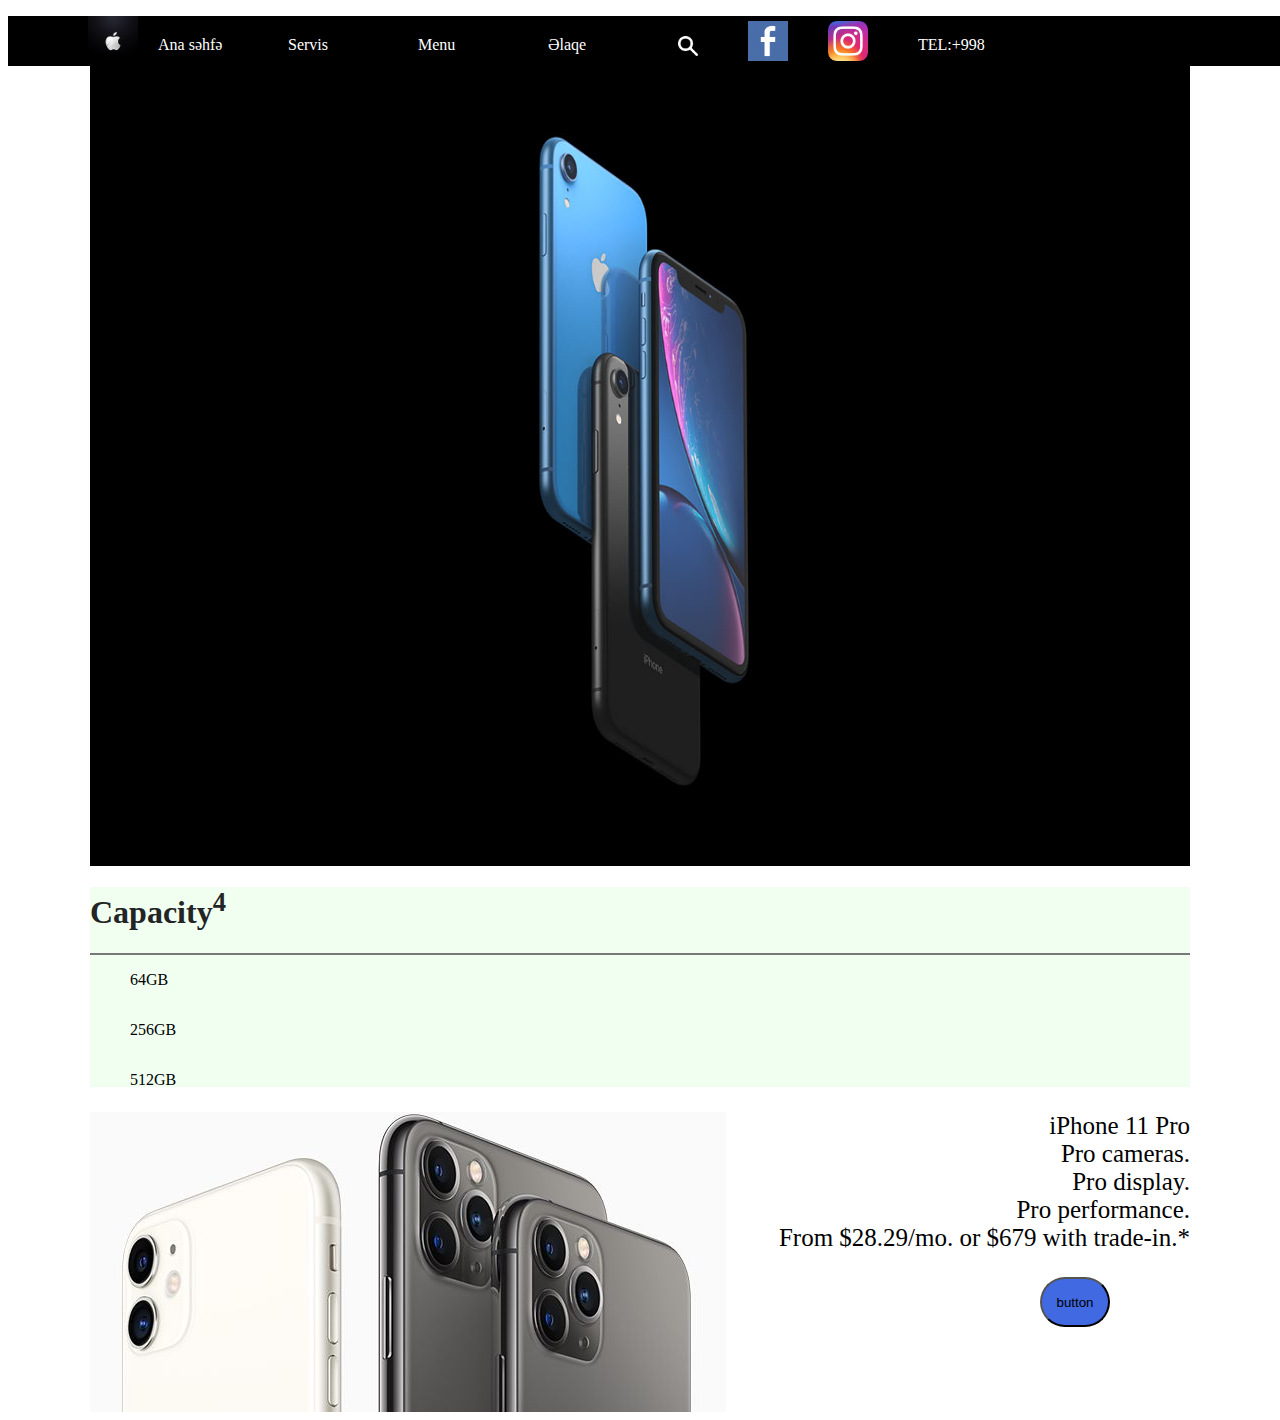
==== css.html @ 9e466998 "first commit" ====
<!DOCTYPE html>
<html lang="en">
<head>
    <meta charset="UTF-8">
    <meta name="viewport" content="width=device-width, initial-scale=1.0">
   <link rel="stylesheet" href="style.css">
    <title>first pro</title>

 </head>
 <body>
  <section id="main-section">
 <div class="menu">
  <a href=""><img src="applelogo.jpg"  width="50" height="50" id="apple"></a>
  <list>
 <ul>
 <a href=""><li>Ana səhfə</li></a>
 <a href=""><li>Servis</li></a>
 <a href=""><li>Menu</li></a>
 <a href=""><li>Əlaqe</li></a>
 </ul>
  </list>
  <a href=""><img src="search.png" width="20" height="20" id="search"></a>
 <a href><img src="face.png" width="40"  height="40" id="face"></a>
 <a href=""><img src="insta.png" width="40" height="40" id="insta"></a>
 <list>
<ul>
<a href=""><li id="tel">TEL:+998</li></a> 
</ul>
 </list>

 </div>
 <div class="middiv1">
<a href=""><img src="ip.png" width="1100" height="800" id="ip"></a>
</div>
<div class="althisse">
<h1><font color="#232425" >Capacity<sup>4</sup></font></h1><hr color="#777879">
<list>
<ul>
<li>64GB</li>
<li>256GB</li>
<li>512GB</li>
</ul>
</list>
</div>
<div class="bottom">
<pre>iPhone 11 Pro
  Pro cameras.
  Pro display.
  Pro performance.
  From $28.29/mo. or $679 with trade-in.*</pre>
<form>
  
<input type="button" value="button"> 


</form>
</div>

 



  

  </section>
    
    
</body>
</html>
---- style.css ----
body #main-section .menu {
  background-color: black;
  width: 1350px;
  height: 50px;
}

body #main-section .menu #apple {
  margin-left: 80px;
  float: left;
}

body #main-section .menu li {
  float: left;
  font: bold 10px;
  color: white;
  list-style: none;
  display: block;
  width: 90px;
  height: 10px;
  padding: 20px 20px;
}

body #main-section .menu #search {
  float: left;
  padding-top: 20px;
  padding-left: 20px;
  padding-right: 20px;
}

body #main-section .menu #face {
  padding-top: 5px;
  padding-left: 30px;
  padding-right: 20px;
  float: left;
}

body #main-section .menu #insta {
  padding-top: 5px;
  padding-left: 20px;
  padding-right: 30px;
  float: left;
}

body #main-section .menu li {
  font: bold 10px;
  color: white;
  list-style: none;
  display: block;
  width: 90px;
  height: 10px;
  float: left;
}

body #main-section .menu li:hover {
  color: darkred;
}

body #main-section .middiv1 {
  background-color: lightsalmon;
  width: 1100px;
  height: 800px;
  margin: 0 auto;
}

body #main-section .middiv1 #ip {
  background-position: top;
  float: left;
}

body #main-section .althisse {
  width: 1100px;
  height: 200px;
  background-color: honeydew;
  margin: 0 auto;
}

body #main-section li {
  display: block;
  width: 50px;
  height: 50px;
}

body #main-section .bottom {
  width: 1100px;
  height: 300px;
  background-image: url("white.jpg");
  margin: 0 auto;
  background-repeat: no-repeat;
}

body #main-section .bottom pre {
  font-family: 'Gill Sans', 'Gill Sans MT', Calibri, 'Trebuchet MS', sans-serif;
  text-align: right;
  font: 25px bold;
}

body #main-section .bottom input {
  background-color: royalblue;
  border-radius: 40px;
  width: 70px;
  height: 50px;
  margin-left: 950px;
}
/*# sourceMappingURL=style.css.map */
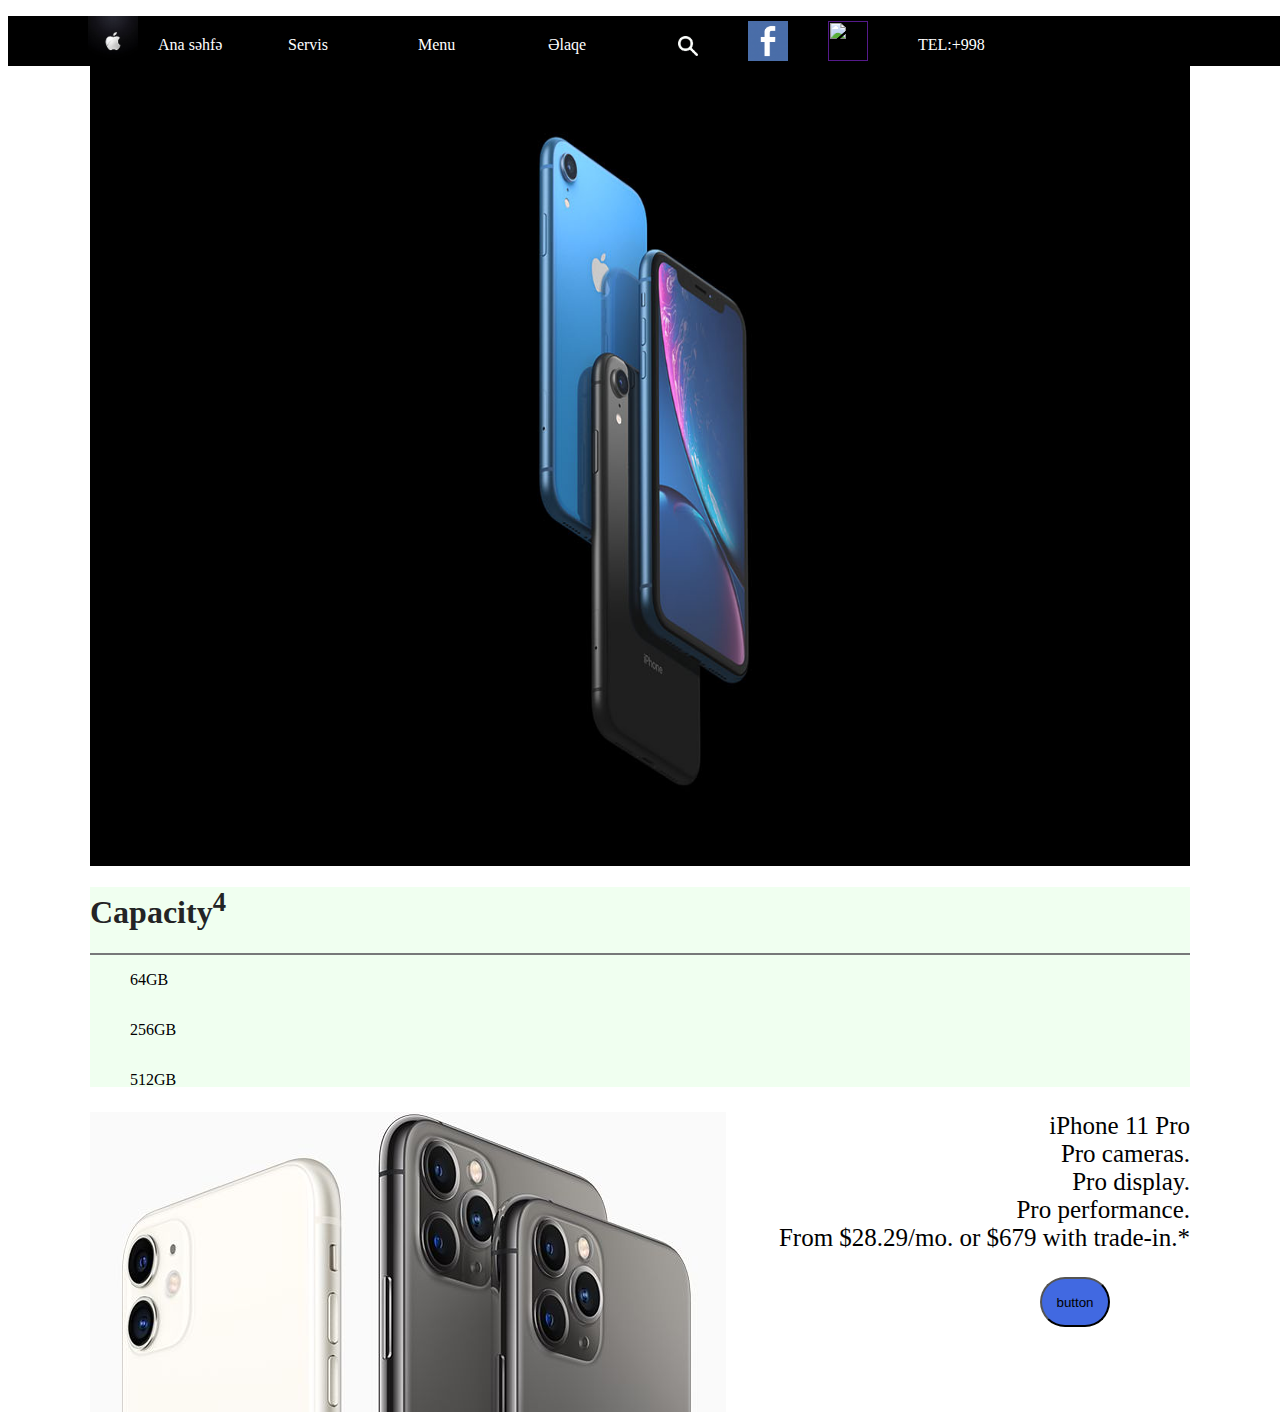
==== commit 1c924ed4: "second commit" ====
--- a/css.html
+++ b/css.html
@@ -4,6 +4,7 @@
     <meta charset="UTF-8">
     <meta name="viewport" content="width=device-width, initial-scale=1.0">
    <link rel="stylesheet" href="style.css">
+    
     <title>first pro</title>
 
  </head>
